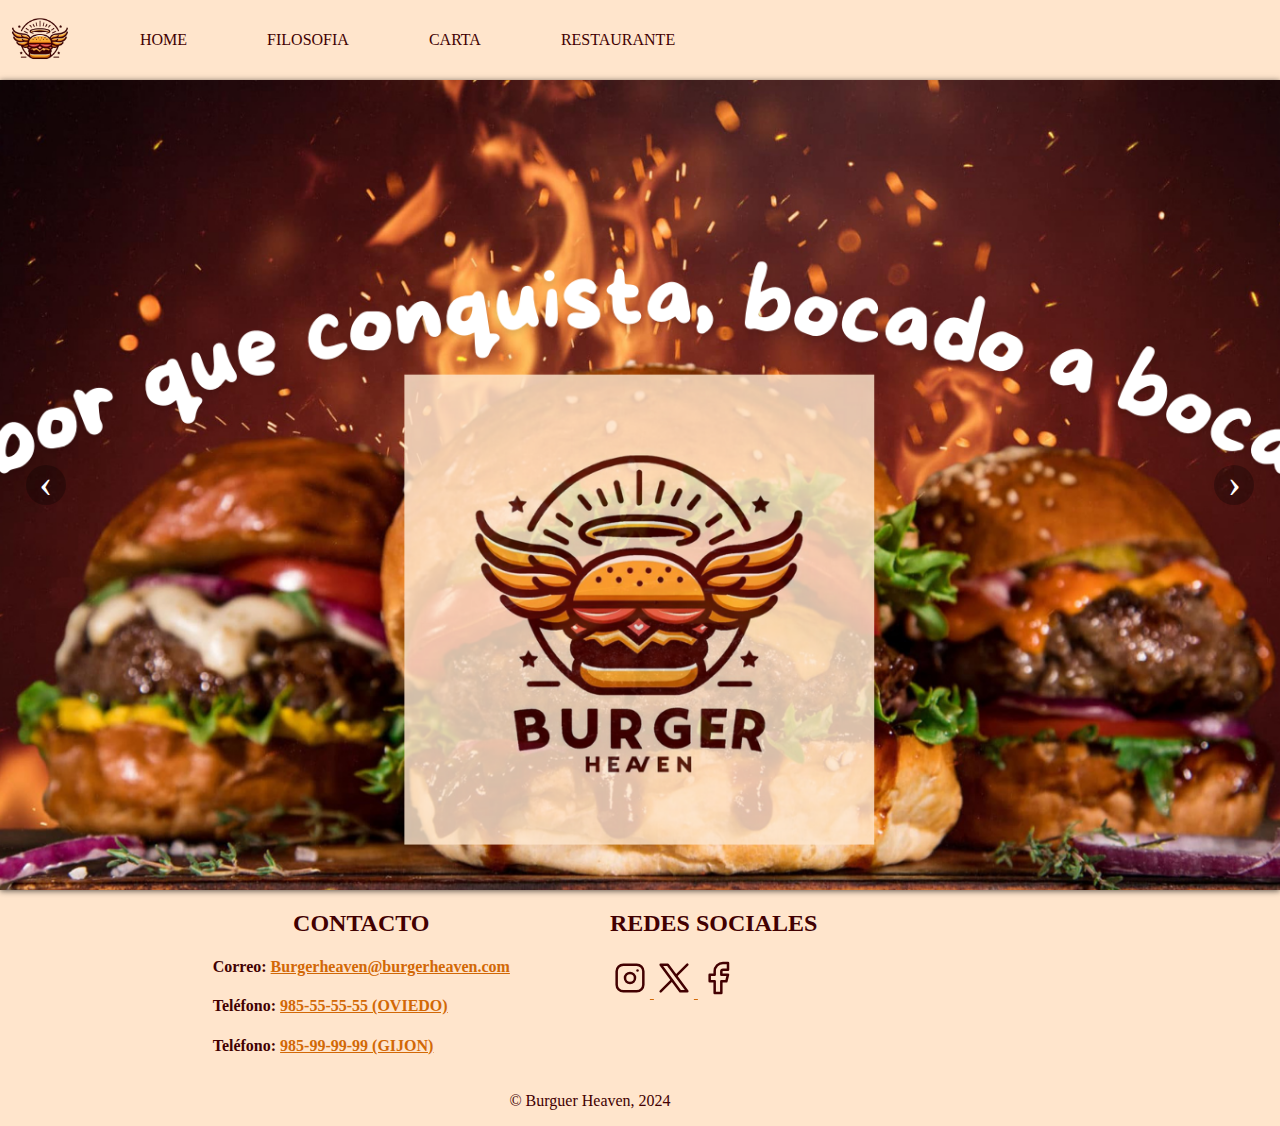
==== 05-Burger-Heaven/index.html @ 2dc92e45 "Inicio web Burger Heaven" ====
<!DOCTYPE html>
<html lang="en">
<head>
    <meta charset="UTF-8">
    <meta name="viewport" content="width=device-width, initial-scale=1.0">
    <title>Burger Heaven</title>
    <link rel="stylesheet" href="/05-Burger-Heaven/css/style.css">
</head>
<body>
    <nav>
        <img src="/05-Burger-Heaven/img/logo.png" alt="Logo Burguer Heaven">
        
        <ul>
            <li><a href="/05-Burger-Heaven/index.html">HOME</a></li>
            <li><a href="#Filosofia">FILOSOFIA</a></li>
            <li><a href="/05-Burger-Heaven/carta.html">CARTA</a></li>
            <li><a href="#restaurante">RESTAURANTE</a></li>
        </ul>
    </nav>
    <div class="slide">
        <div class="slide-inner">
            <input class="slide-open" type="radio" id="slide-1" name="slide" aria-hidden="true" hidden="" checked="checked">
            <div class="slide-item">
                <img src="/05-Burger-Heaven/img/banner-1.png">
            </div>
            <input class="slide-open" type="radio" id="slide-2" name="slide" aria-hidden="true" hidden="">
                <div class="slide-item">
                    <img src="/05-Burger-Heaven/img/banner-2.png">
                </div>
            <input class="slide-open" type="radio" id="slide-3" name="slide" aria-hidden="true" hidden="">
                <div class="slide-item">
                <img src="/05-Burger-Heaven/img/banner-3.png">
                </div>
            <label for="slide-3" class="slide-control prev control-1">‹</label>
            <label for="slide-2" class="slide-control next control-1">›</label>
            <label for="slide-1" class="slide-control prev control-2">‹</label>
            <label for="slide-3" class="slide-control next control-2">›</label>
            <label for="slide-2" class="slide-control prev control-3">‹</label>
            <label for="slide-1" class="slide-control next control-3">›</label>
        </div>
    </div>
    <footer>
        <div class="footer-content">
            <div>
                <h2>CONTACTO</h2>
                <h4>Correo: <a href="mailto:correo@ejemplo.com">Burgerheaven@burgerheaven.com</a> </h4>
                <h4>Teléfono: <a href="tel:+34678567876">985-55-55-55 (OVIEDO)</a></h4>
                <h4>Teléfono: <a href="tel:+34678567876">985-99-99-99 (GIJON)</a></h4>
            </div>
            <div>
                <h2>REDES SOCIALES</h2>
                <h4>
                    <a href="">
                        <svg xmlns="http://www.w3.org/2000/svg" class="icon icon-tabler icon-tabler-brand-instagram" width="40" height="40" viewBox="0 0 24 24" stroke-width="1.5" stroke="#420001" fill="none" stroke-linecap="round" stroke-linejoin="round">
                            <path stroke="none" d="M0 0h24v24H0z" fill="none"/>
                            <path d="M4 4m0 4a4 4 0 0 1 4 -4h8a4 4 0 0 1 4 4v8a4 4 0 0 1 -4 4h-8a4 4 0 0 1 -4 -4z" />
                            <path d="M12 12m-3 0a3 3 0 1 0 6 0a3 3 0 1 0 -6 0" />
                            <path d="M16.5 7.5l0 .01" />
                        </svg>
                    </a>
                    <a href="">
                        <svg xmlns="http://www.w3.org/2000/svg" class="icon icon-tabler icon-tabler-brand-x" width="40" height="40" viewBox="0 0 24 24" stroke-width="1.5" stroke="#420001" fill="none" stroke-linecap="round" stroke-linejoin="round">
                            <path stroke="none" d="M0 0h24v24H0z" fill="none"/>
                            <path d="M4 4l11.733 16h4.267l-11.733 -16z" />
                            <path d="M4 20l6.768 -6.768m2.46 -2.46l6.772 -6.772" />
                          </svg>
                    </a>
                    <a href="">
                        <svg xmlns="http://www.w3.org/2000/svg" class="icon icon-tabler icon-tabler-brand-facebook" width="40" height="40" viewBox="0 0 24 24" stroke-width="1.5" stroke="#420001" fill="none" stroke-linecap="round" stroke-linejoin="round">
                            <path stroke="none" d="M0 0h24v24H0z" fill="none"/>
                            <path d="M7 10v4h3v7h4v-7h3l1 -4h-4v-2a1 1 0 0 1 1 -1h3v-4h-3a5 5 0 0 0 -5 5v2h-3" />
                          </svg>
                    </a>
                </h4>
            </div>
            <div>
                
            </div>
        </div>
        <div class="footer-copy">
            <p>&#169; Burguer Heaven, 2024</p>
        </div>
    </footer>
</body>
</html>
---- 05-Burger-Heaven/css/style.css ----
html{
    height: 100%;
    margin: 0;
    padding: 0;
    font-family: Roboto;
    background-color: #1A1A1B;
    color: #D7DADC;
    text-decoration: none;
}
body{
    margin: 0;
}

/* CSS NAV */

nav{
    background-color: #FFE5CC;
    display: flex;
    width: 100%;
    height: 80px;
    

    img{
        width: 80px;
        height: 80px;

        
    }
    
    ul{
        width: 100%;
        display: flex;
        justify-content:flex-start;
        align-items: center;


        li{
            margin-right: 40px;
            list-style-type: none;


                a{
                text-decoration: none;
                padding: 20px;
                color: #420001;
                border-radius: 15px;
                -webkit-border-radius: 15px;
                -moz-border-radius: 15px;
                -ms-border-radius: 15px;
                -o-border-radius: 15px;
                }
                a:hover{
                    background-color:#FFB033;
                    text-decoration: underline;
                }
            }
     }
}

/* CSS BANNER */

.slide {
    position: relative;
    box-shadow: 0px 1px 6px rgba(0, 0, 0, 0.64);
}
.slide-inner {
    position: relative;
    overflow: hidden;
    width: 100%;
    height: calc( 100px + 3em);
    height: 90vh;
    width: 100%;

}
.slide-open:checked + .slide-item {
    position: static;
    opacity: 100;
}
.slide-item {
    position: absolute;
    
    opacity: 0;
    -webkit-transition: opacity 0.6s ease-out;
    transition: opacity 0.6s ease-out;
    
}
.slide-item img {
    display: block;
    height: 850px;
    width: 100%;
    object-fit: cover;
    object-position: center center
}


.slide-control {
    background: rgba(0, 0, 0, 0.28);
    border-radius: 50%;
    color: #fff;
    cursor: pointer;
    display: none;
    font-size: 40px;
    height: 40px;
    line-height: 35px;
    position: absolute;
    top: 50%;
    -webkit-transform: translate(0, -50%);
    cursor: pointer;
    -ms-transform: translate(0, -50%);
    transform: translate(0, -50%);
    text-align: center;
    width: 40px;
    z-index: 10;
}
.slide-control.prev {
    left: 2%;
}
.slide-control.next {
    right: 2%;
}
.slide-control:hover {
    background: rgba(0, 0, 0, 0.8);
    color: #aaaaaa;
}
#slide-1:checked ~ .control-1,
#slide-2:checked ~ .control-2,
#slide-3:checked ~ .control-3 {
    display: block;
}


/* CSS FOOTER */

footer{
    background-color: #FFE5CC;
    color: #420001;
    width: 100%;
    display: flex;
    justify-content: center;
    align-items: center;
    flex-direction: column;


    div{
        margin-right: 100px;
        a{
            color: #D26806;
        }
    }
    
}
.footer-content{
    display: flex;
    margin-left: 50px;
     
    div h2{
        display: flex;
        justify-content: center;
    }
}
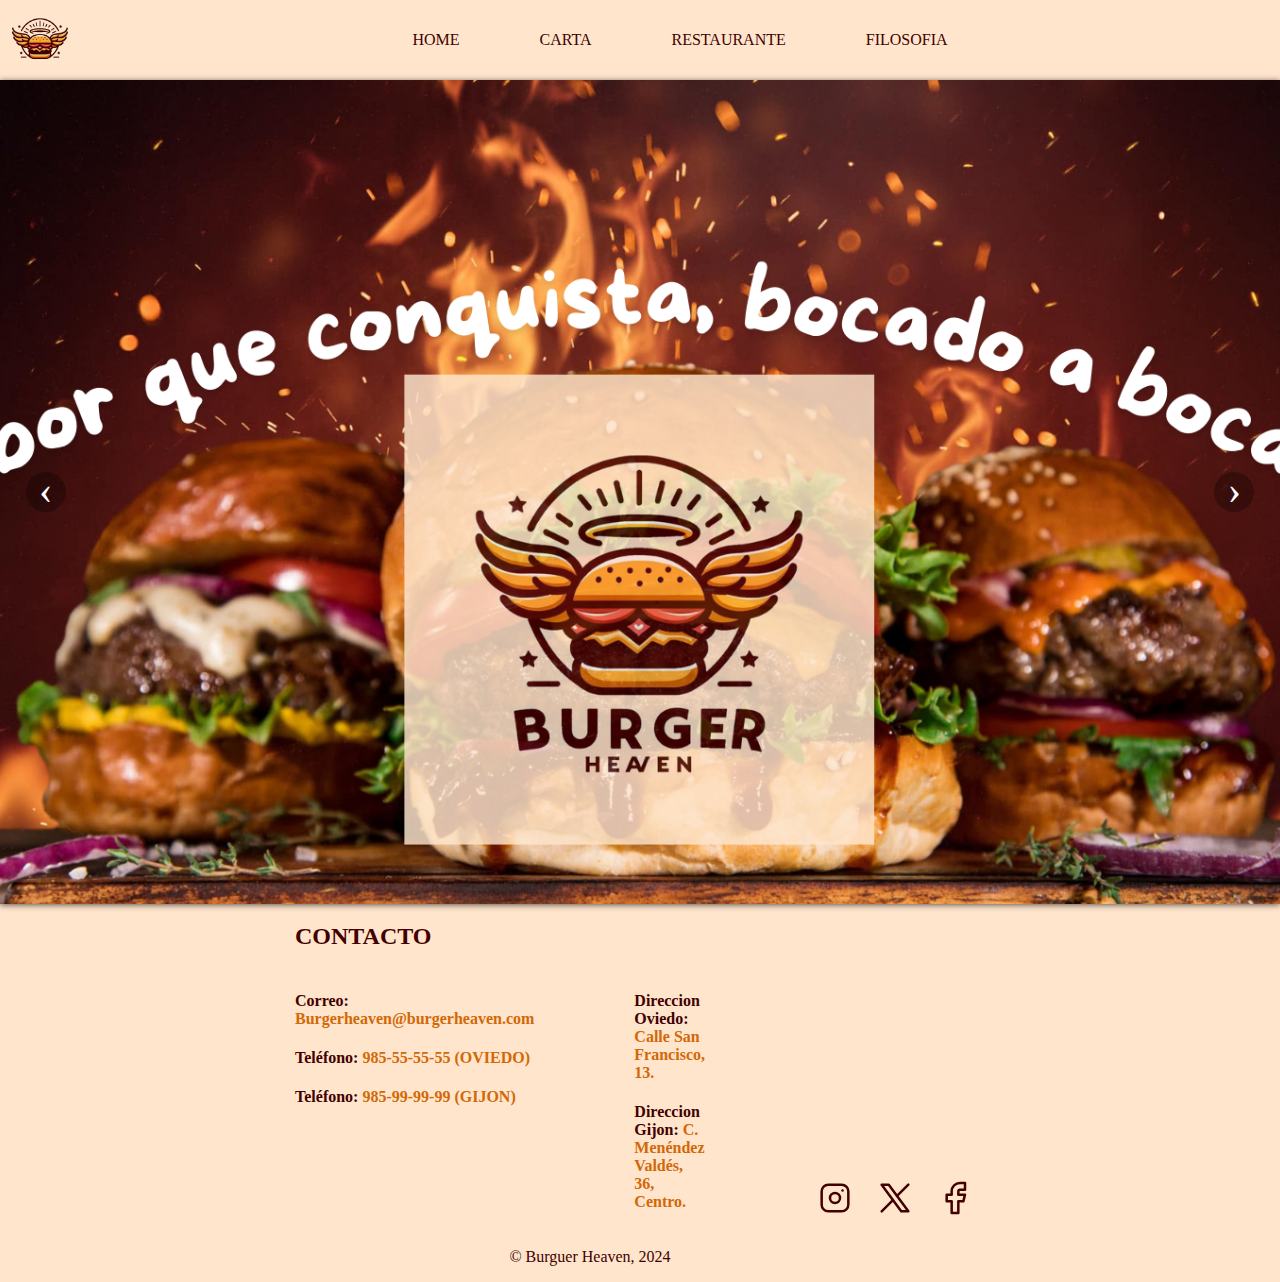
==== commit c3653ff1: "cambios en la web y se añade filosofia" ====
--- a/05-Burger-Heaven/index.html
+++ b/05-Burger-Heaven/index.html
@@ -8,13 +8,13 @@
 </head>
 <body>
     <nav>
-        <img src="/05-Burger-Heaven/img/logo.png" alt="Logo Burguer Heaven">
+        <a href="/05-Burger-Heaven/index.html"><img src="/05-Burger-Heaven/img/logo.png" alt="Logo Burguer Heaven"></a>
         
         <ul>
             <li><a href="/05-Burger-Heaven/index.html">HOME</a></li>
-            <li><a href="#Filosofia">FILOSOFIA</a></li>
             <li><a href="/05-Burger-Heaven/carta.html">CARTA</a></li>
-            <li><a href="#restaurante">RESTAURANTE</a></li>
+            <li><a href="/05-Burger-Heaven/restaurante.html">RESTAURANTE</a></li>
+            <li><a href="/05-Burger-Heaven/filosofia.html">FILOSOFIA</a></li>
         </ul>
     </nav>
     <div class="slide">
@@ -41,40 +41,44 @@
     </div>
     <footer>
         <div class="footer-content">
-            <div>
+            <div class="footer-title">
                 <h2>CONTACTO</h2>
-                <h4>Correo: <a href="mailto:correo@ejemplo.com">Burgerheaven@burgerheaven.com</a> </h4>
-                <h4>Teléfono: <a href="tel:+34678567876">985-55-55-55 (OVIEDO)</a></h4>
-                <h4>Teléfono: <a href="tel:+34678567876">985-99-99-99 (GIJON)</a></h4>
-            </div>
-            <div>
-                <h2>REDES SOCIALES</h2>
-                <h4>
+            </div>   
+            <div class="footer-cont">
+                <div>
+                    <h4>Correo: <a href="mailto:correo@ejemplo.com">Burgerheaven@burgerheaven.com</a> </h4>
+                    <h4>Teléfono: <a href="tel:+34678567876">985-55-55-55 (OVIEDO)</a></h4>
+                    <h4>Teléfono: <a href="tel:+34678567876">985-99-99-99 (GIJON)</a></h4>
+                </div>
+                <div class="footer-dir">
+                    <h4>Direccion Oviedo: <a  href="https://www.google.com/maps/dir//Goiko+C.+San+Francisco,+13+33003+Oviedo+Asturias/@43.3618561,-5.8471777,14z/data=!4m8!4m7!1m0!1m5!1m1!1s0xd368de09de579d1:0x17fa46de147832dc!2m2!1d-5.8471777!2d43.3618561?entry=ttu" target="_blank">Calle San Francisco, 13.</a> </h4>
+
+                    <h4>Direccion Gijon: <a  href="https://www.google.com/maps/dir//Baka+Vieja+Burger+Shop+C.+Men%C3%A9ndez+Vald%C3%A9s,+36+Centro+33201+Gij%C3%B3n,+Asturias/@43.5398393,-5.6585716,14z/data=!4m5!4m4!1m0!1m2!1m1!1s0xd367d0a0c2ff90b:0x2ab3a0eb0cec2380" target="_blank">C. Menéndez Valdés, 36, Centro.</a> </h4>
+                </div>
+
+                <div class="footer-red">
                     <a href="">
-                        <svg xmlns="http://www.w3.org/2000/svg" class="icon icon-tabler icon-tabler-brand-instagram" width="40" height="40" viewBox="0 0 24 24" stroke-width="1.5" stroke="#420001" fill="none" stroke-linecap="round" stroke-linejoin="round">
-                            <path stroke="none" d="M0 0h24v24H0z" fill="none"/>
-                            <path d="M4 4m0 4a4 4 0 0 1 4 -4h8a4 4 0 0 1 4 4v8a4 4 0 0 1 -4 4h-8a4 4 0 0 1 -4 -4z" />
-                            <path d="M12 12m-3 0a3 3 0 1 0 6 0a3 3 0 1 0 -6 0" />
-                            <path d="M16.5 7.5l0 .01" />
+                        <svg xmlns="http://www.w3.org/2000/svg" class="icon icon-tabler icon-tabler-brand-instagram" width="40" height="40" viewBox="0 0 24 24" stroke-width="1.5"  stroke="#420001" fill="none" stroke-linecap="round" stroke-linejoin="round">
+                                <path stroke="none" d="M0 0h24v24H0z" fill="none"/>
+                                <path d="M4 4m0 4a4 4 0 0 1 4 -4h8a4 4 0 0 1 4 4v8a4 4 0 0 1 -4 4h-8a4 4 0 0 1 -4 -4z" />
+                                <path d="M12 12m-3 0a3 3 0 1 0 6 0a3 3 0 1 0 -6 0" />
+                                <path d="M16.5 7.5l0 .01" />
+                        </svg>
+                        </a>
+                    <a href="">
+                        <svg xmlns="http://www.w3.org/2000/svg" class="icon icon-tabler icon-tabler-brand-x" width="40" height="40" viewBox="0 0 24 24" stroke-width="1.5" stroke="#420001" fill="none" stroke-linecap="round" stroke-linejoin="round">
+                                <path stroke="none" d="M0 0h24v24H0z" fill="none"/>
+                                <path d="M4 4l11.733 16h4.267l-11.733 -16z" />
+                                <path d="M4 20l6.768 -6.768m2.46 -2.46l6.772 -6.772" />
                         </svg>
                     </a>
                     <a href="">
-                        <svg xmlns="http://www.w3.org/2000/svg" class="icon icon-tabler icon-tabler-brand-x" width="40" height="40" viewBox="0 0 24 24" stroke-width="1.5" stroke="#420001" fill="none" stroke-linecap="round" stroke-linejoin="round">
-                            <path stroke="none" d="M0 0h24v24H0z" fill="none"/>
-                            <path d="M4 4l11.733 16h4.267l-11.733 -16z" />
-                            <path d="M4 20l6.768 -6.768m2.46 -2.46l6.772 -6.772" />
-                          </svg>
+                        <svg xmlns="http://www.w3.org/2000/svg" class="icon icon-tabler icon-tabler-brand-facebook" width="40" height="40" viewBox="0 0 24 24" stroke-width="1.5" stroke="#420001" fill="none" stroke-linecap="round" stroke-linejoin="round">
+                                <path stroke="none" d="M0 0h24v24H0z" fill="none"/>
+                                <path d="M7 10v4h3v7h4v-7h3l1 -4h-4v-2a1 1 0 0 1 1 -1h3v-4h-3a5 5 0 0 0 -5 5v2h-3" />
+                        </svg>
                     </a>
-                    <a href="">
-                        <svg xmlns="http://www.w3.org/2000/svg" class="icon icon-tabler icon-tabler-brand-facebook" width="40" height="40" viewBox="0 0 24 24" stroke-width="1.5" stroke="#420001" fill="none" stroke-linecap="round" stroke-linejoin="round">
-                            <path stroke="none" d="M0 0h24v24H0z" fill="none"/>
-                            <path d="M7 10v4h3v7h4v-7h3l1 -4h-4v-2a1 1 0 0 1 1 -1h3v-4h-3a5 5 0 0 0 -5 5v2h-3" />
-                          </svg>
-                    </a>
-                </h4>
-            </div>
-            <div>
-                
+                </div>
             </div>
         </div>
         <div class="footer-copy">
--- a/05-Burger-Heaven/css/style.css
+++ b/05-Burger-Heaven/css/style.css
@@ -30,7 +30,7 @@
     ul{
         width: 100%;
         display: flex;
-        justify-content:flex-start;
+        justify-content:center;
         align-items: center;
 
 
@@ -68,7 +68,7 @@
     overflow: hidden;
     width: 100%;
     height: calc( 100px + 3em);
-    height: 90vh;
+    height: 91.5vh;
     width: 100%;
 
 }
@@ -146,15 +146,52 @@
         a{
             color: #D26806;
         }
+        a:hover{
+            text-decoration: underline;
+        }
     }
     
 }
 .footer-content{
     display: flex;
-    margin-left: 50px;
+    flex-direction: column;
+    align-items: flex-start;
+    margin: 0 100px 0 300px;
      
-    div h2{
-        display: flex;
-        justify-content: center;
-    }
+    
 }
+
+.footer-cont{
+    display: flex;
+}
+.footer-red{
+    display: flex;
+    flex-direction: row;
+    justify-content: flex-end;
+    align-items: flex-end;
+    
+}
+footer a {
+    text-decoration: none;
+
+    svg{
+        padding: 10px;
+        border-radius: 15px;
+        -webkit-border-radius: 15px;
+        -moz-border-radius: 15px;
+        -ms-border-radius: 15px;
+        -o-border-radius: 15px;
+
+        
+}
+}
+footer a svg:hover{
+    
+        background-color: #f1cfae;
+        stroke: #D26806;
+        
+    
+}
+
+
+
